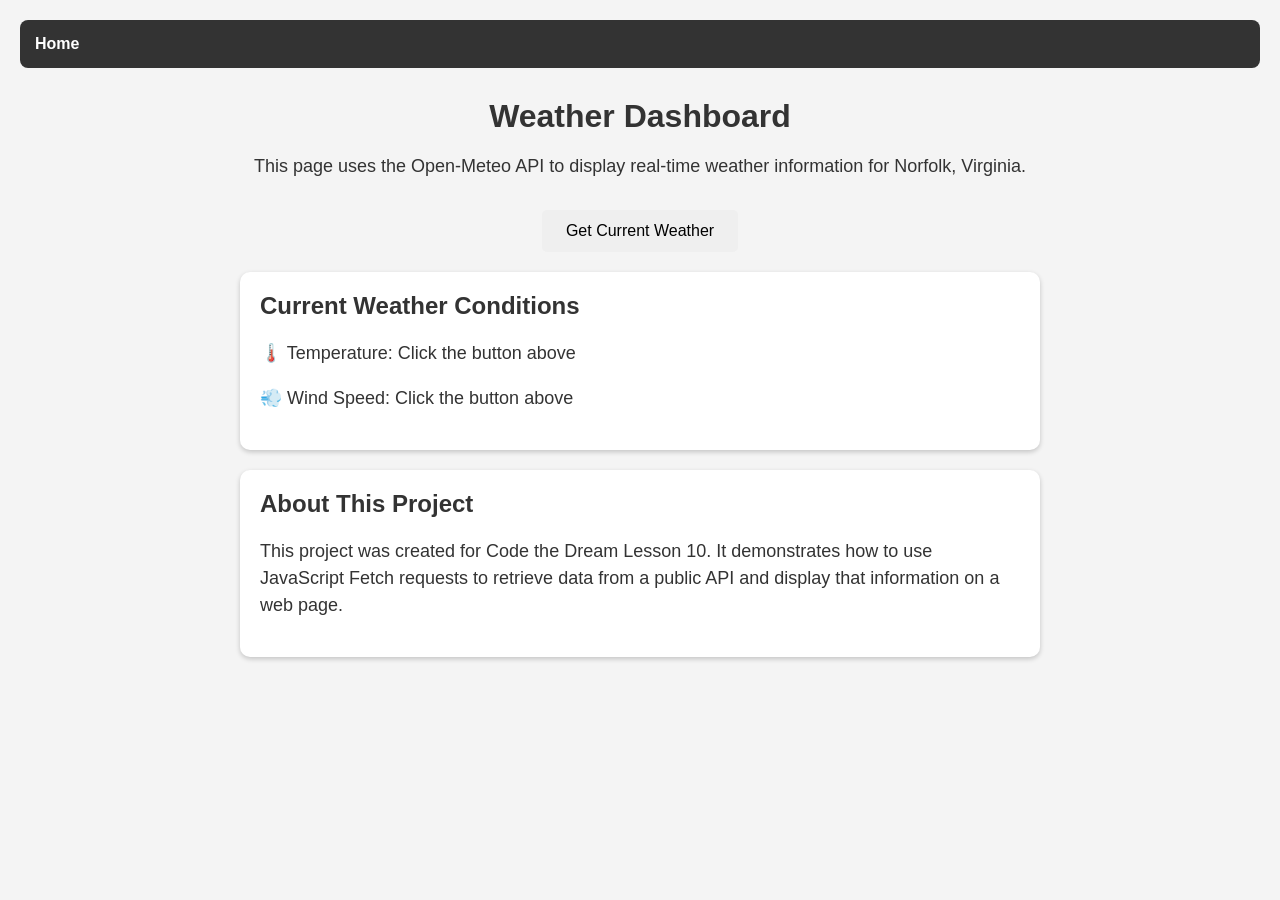
==== openapi.html @ 22139a50 "added open api page" ====
<!DOCTYPE html>
<html lang="en">
<head>
    <meta charset="UTF-8">
    <meta name="viewport" content="width=device-width, initial-scale=1.0">
    <title>Erin's Open API Project</title>

    <link rel="stylesheet" href="css/openapi.css">
</head>

<body>

    <nav>
        <ul>
            <li><a href="index.html">Home</a></li>
        </ul>
    </nav>

    <header>
        <h1>Weather Dashboard</h1>
        <p>
            This page uses the Open-Meteo API to display real-time weather
            information for Norfolk, Virginia.
        </p>
    </header>

    <main>

        <button id="getWeather">Get Current Weather</button>

        <section id="weather-container">

            <h2>Current Weather Conditions</h2>

            <p>
                🌡️ Temperature:
                <span id="temperature">Click the button above</span>
            </p>

            <p>
                💨 Wind Speed:
                <span id="windspeed">Click the button above</span>
            </p>

        </section>

        <section id="about-api">
            <h2>About This Project</h2>

            <p>
                This project was created for Code the Dream Lesson 10.
                It demonstrates how to use JavaScript Fetch requests to
                retrieve data from a public API and display that information
                on a web page.
            </p>
        </section>

    </main>

    <script src="js/openapi.js"></script>

</body>
</html>
---- css/openapi.css ----
body {
    font-family: Arial, sans-serif;
    margin: 0;
    padding: 20px;
    background-color: #f4f4f4;
    color: #333;
}

nav {
    background-color: #333;
    padding: 15px;
    border-radius: 8px;
}

nav ul {
    list-style-type: none;
    margin: 0;
    padding: 0;
}

nav a {
    color: white;
    text-decoration: none;
    font-weight: bold;
}

header {
    text-align: center;
    margin: 30px 0;
}

header h1 {
    margin-bottom: 10px;
}

main {
    max-width: 800px;
    margin: 0 auto;
}

#weather-container,
#about-api {
    background-color: white;
    margin: 20px auto;
    padding: 20px;
    border-radius: 10px;
    box-shadow: 0 2px 5px rgba(0, 0, 0, 0.2);
}

button {
    display: block;
    margin: 20px auto;
    padding: 12px 24px;
    font-size: 16px;
    border: none;
    border-radius: 5px;
    cursor: pointer;
}

button:hover {
    opacity: 0.9;
}

p {
    font-size: 18px;
    line-height: 1.5;
}

h2 {
    margin-top: 0;
}
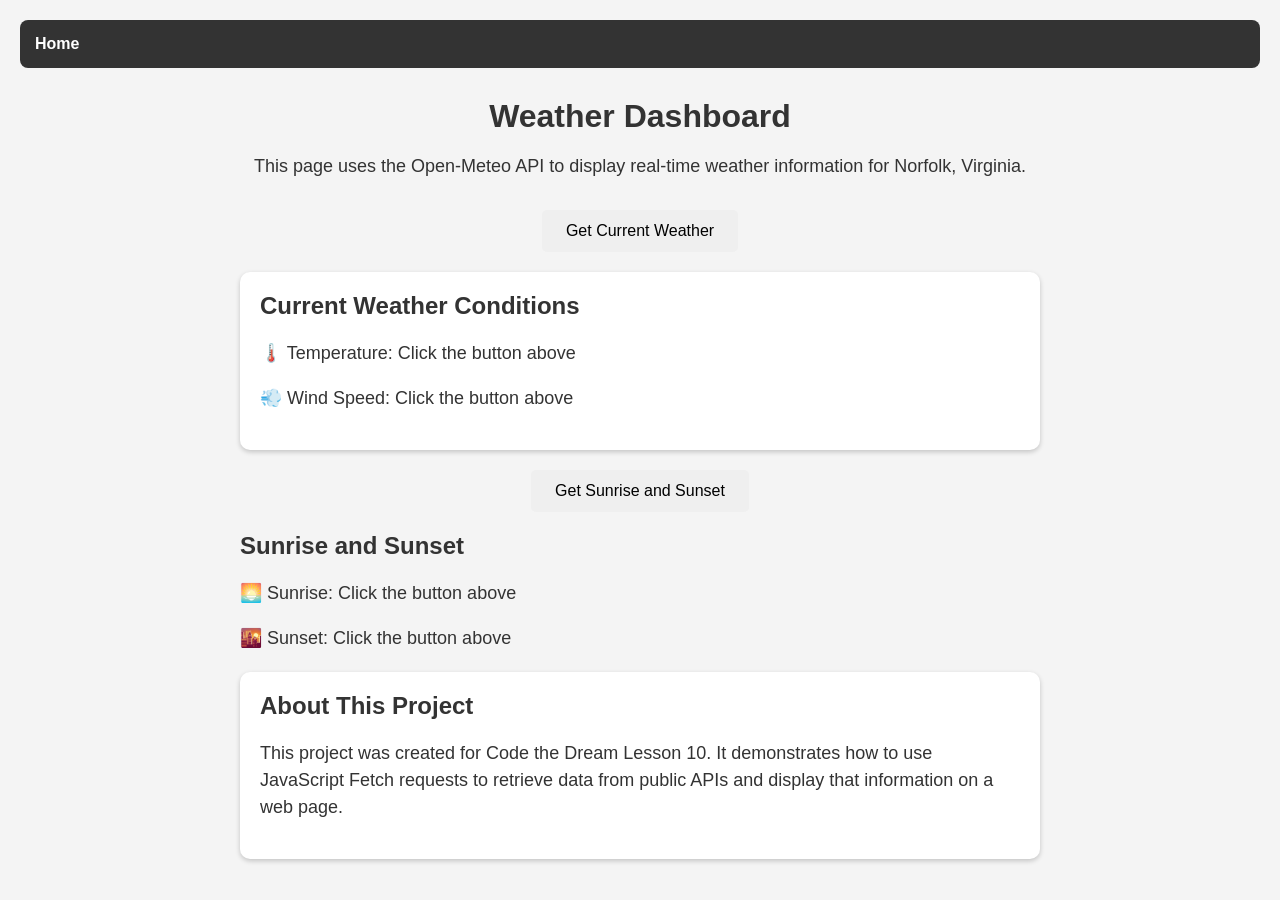
==== commit df56993e: "Fix lessons 7 8 and 10 reviewer comments" ====
--- a/openapi.html
+++ b/openapi.html
@@ -44,13 +44,31 @@
 
         </section>
 
+        <button id="getSunrise">Get Sunrise and Sunset</button>
+
+        <section id="sun-container">
+
+            <h2>Sunrise and Sunset</h2>
+
+            <p>
+                🌅 Sunrise:
+                <span id="sunrise">Click the button above</span>
+            </p>
+
+            <p>
+                🌇 Sunset:
+                <span id="sunset">Click the button above</span>
+            </p>
+
+        </section>
+
         <section id="about-api">
             <h2>About This Project</h2>
 
             <p>
                 This project was created for Code the Dream Lesson 10.
                 It demonstrates how to use JavaScript Fetch requests to
-                retrieve data from a public API and display that information
+                retrieve data from public APIs and display that information
                 on a web page.
             </p>
         </section>
